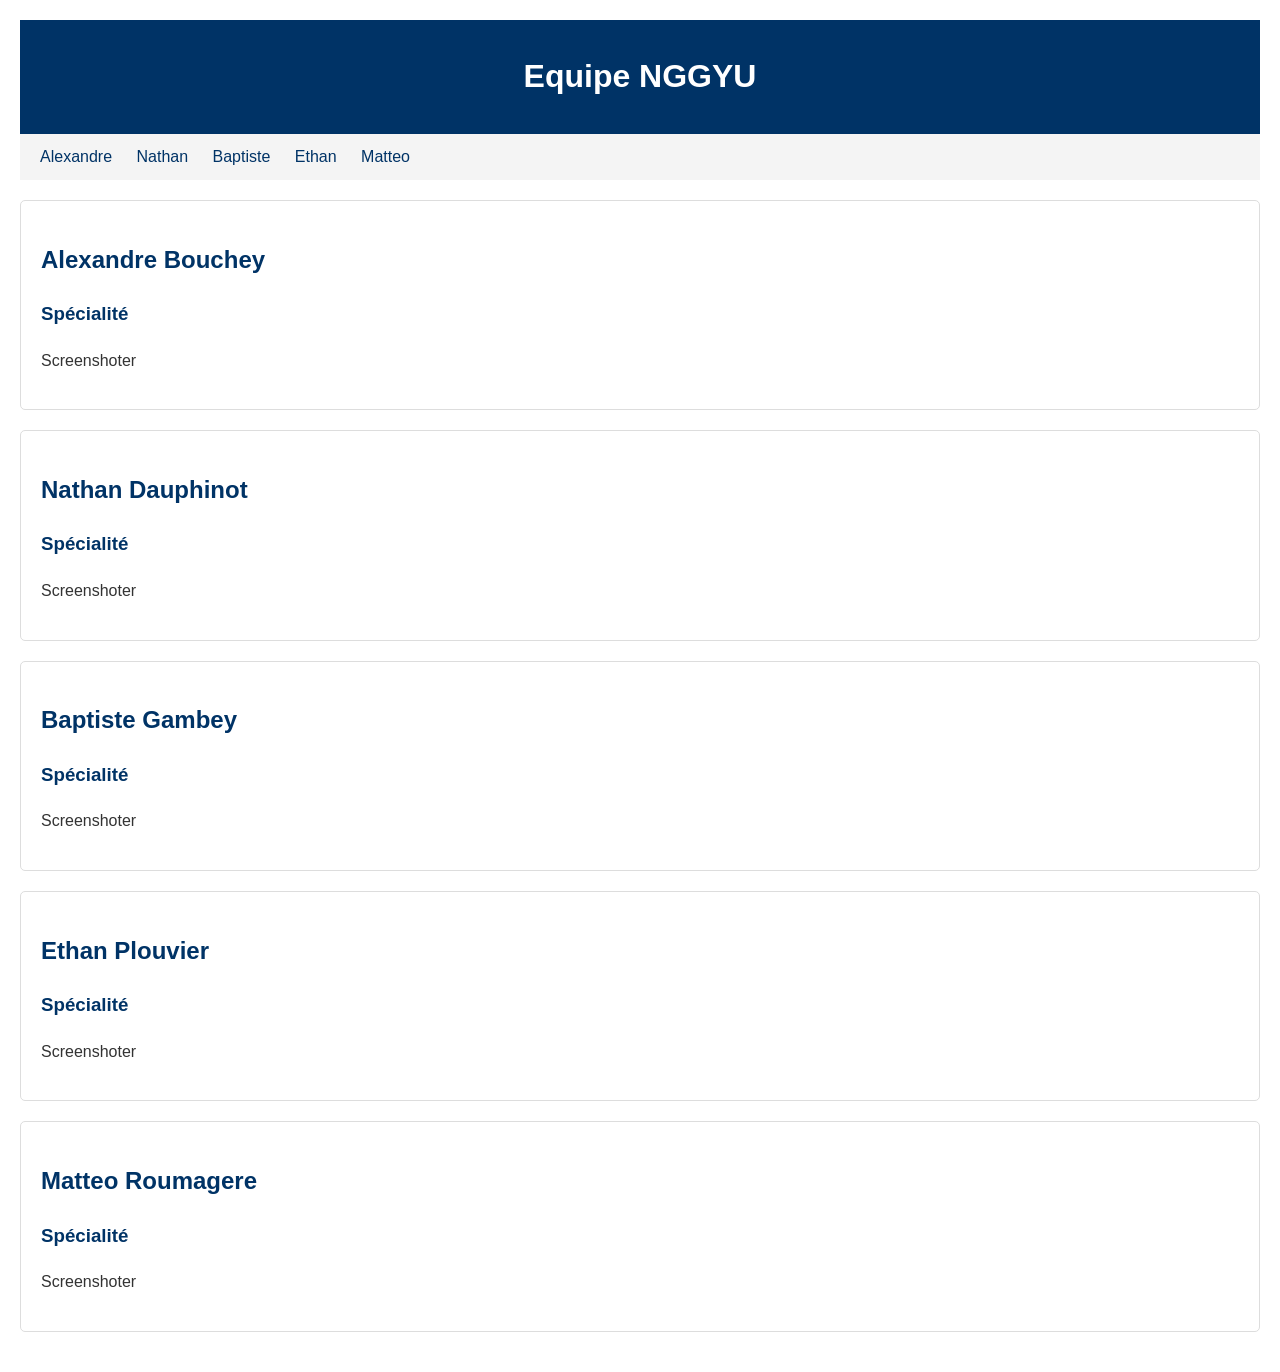
==== index.html @ a7545d49 "Initial commit" ====
<!DOCTYPE html>
<html lang="fr">
<head>
    <meta charset="UTF-8">
    <meta name="viewport" content="width=device-width, initial-scale=1.0">
    <title>Problématiques Résolues - Cybersécurité</title>
    <link rel="stylesheet" href="style.css" />
</head>
<body>
    <header>
        <h1>Equipe NGGYU</h1>
    </header>

    <nav>
        <a href="#0">Alexandre</a>
        <a href="#1">Nathan</a>
        <a href="#2">Baptiste</a>
        <a href="#3">Ethan</a>
        <a href="#4">Matteo</a>
    </nav>

    <main>
        <section id="0">
            <h2>Alexandre Bouchey</h2>

            <h3>Spécialité</h3>
            <p>
                Screenshoter
            </p>
        </section>
        <section id="1">
            <h2>Nathan Dauphinot</h2>

            <h3>Spécialité</h3>
            <p>
                Screenshoter
            </p>
        </section>
        <section id="2">
            <h2>Baptiste Gambey</h2>

            <h3>Spécialité</h3>
            <p>
                Screenshoter
            </p>
        </section>
        <section id="3">
            <h2>Ethan Plouvier</h2>

            <h3>Spécialité</h3>
            <p>
                Screenshoter
            </p>
        </section>
        <section id="4">
            <h2>Matteo Roumagere</h2>

            <h3>Spécialité</h3>
            <p>
                Screenshoter
            </p>
        </section>
    </main>
    
    <!--<footer>
        <p>
            No Copyright; No rights reserved
        </p>
    </footer> -->
</body>
</html>
---- style.css ----
html {
    scroll-behavior: smooth;
}

body {
    font-family: Arial, sans-serif;
    line-height: 1.6;
    margin: 0;
    padding: 20px;
    color: #333;
}

header {
    background-color: #003366;
    color: white;
    padding: 10px 20px;
    text-align: center;
}

nav {
    background-color: #f4f4f4;
    padding: 10px;
    margin-bottom: 20px;
}

nav a {
    margin: 0 10px;
    color: #003366;
    text-decoration: none;
}

section {
    margin: 20px 0;
    padding: 20px;
    border: 1px solid #ddd;
    border-radius: 5px;
}

h1 {
    color: white;
}

h2, h3 {
    color: #003366;
}

code {
    background-color: #f4f4f4;
    padding: 2px 5px;
    border-radius: 3px;
    font-family: monospace;
}

figure {
    margin: 10px 0;
    text-align: center;
}

figcaption {
    font-style: italic;
    margin-top: 5px;
}

a {
    color: #003366;
    text-decoration: none;
}

a:hover {
    text-decoration: underline;
}

ul {
    list-style: none;
    padding: 0;
}
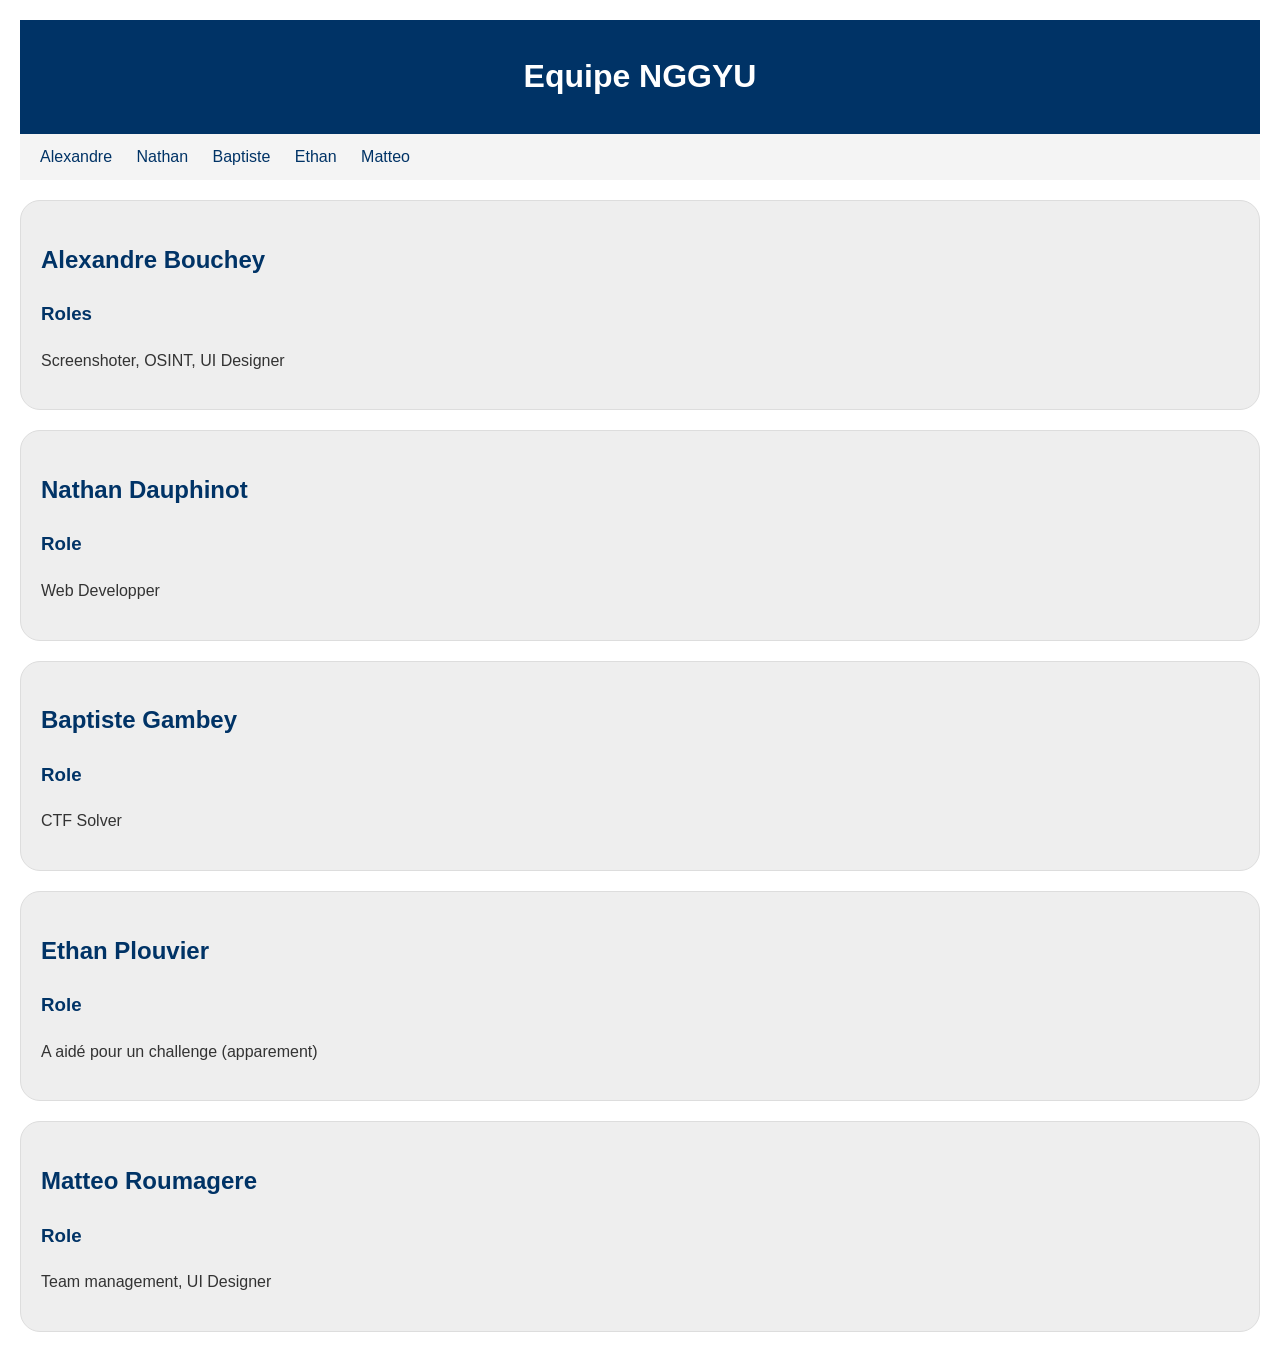
==== commit 7305a007: "Added roles & created members templates" ====
--- a/index.html
+++ b/index.html
@@ -19,45 +19,45 @@
         <a href="#4">Matteo</a>
     </nav>
 
-    <main>
+    <main id="homepage">
         <section id="0">
-            <h2>Alexandre Bouchey</h2>
+            <h2><a href="/alexandre-bouchey.html">Alexandre Bouchey</a></h2>
 
-            <h3>Spécialité</h3>
+            <h3>Roles</h3>
             <p>
-                Screenshoter
+                Screenshoter, OSINT, UI Designer
             </p>
         </section>
         <section id="1">
-            <h2>Nathan Dauphinot</h2>
+            <h2><a href="/nathan-dauphinot.html">Nathan Dauphinot</a></h2>
 
-            <h3>Spécialité</h3>
+            <h3>Role</h3>
             <p>
-                Screenshoter
+                Web Developper
             </p>
         </section>
         <section id="2">
-            <h2>Baptiste Gambey</h2>
+            <h2><a href="/baptiste-gambey.html">Baptiste Gambey</a></h2>
 
-            <h3>Spécialité</h3>
+            <h3>Role</h3>
             <p>
-                Screenshoter
+                CTF Solver
             </p>
         </section>
         <section id="3">
-            <h2>Ethan Plouvier</h2>
+            <h2><a href="/ethan-plouvier.html">Ethan Plouvier</a></h2>
 
-            <h3>Spécialité</h3>
+            <h3>Role</h3>
             <p>
-                Screenshoter
+                A aidé pour un challenge (apparement)
             </p>
         </section>
         <section id="4">
-            <h2>Matteo Roumagere</h2>
+            <h2><a href="/matteo-roumagere.html">Matteo Roumagere</a></h2>
 
-            <h3>Spécialité</h3>
+            <h3>Role</h3>
             <p>
-                Screenshoter
+                Team management, UI Designer
             </p>
         </section>
     </main>
--- a/style.css
+++ b/style.css
@@ -15,12 +15,12 @@
     color: white;
     padding: 10px 20px;
     text-align: center;
+
 }
 
 nav {
     background-color: #f4f4f4;
     padding: 10px;
-    margin-bottom: 20px;
 }
 
 nav a {
@@ -33,7 +33,8 @@
     margin: 20px 0;
     padding: 20px;
     border: 1px solid #ddd;
-    border-radius: 5px;
+    border-radius: 20px;
+    background-color: #eeeeee;
 }
 
 h1 {
@@ -74,3 +75,8 @@
     list-style: none;
     padding: 0;
 }
+
+img {
+    max-width: 100%;
+}
+
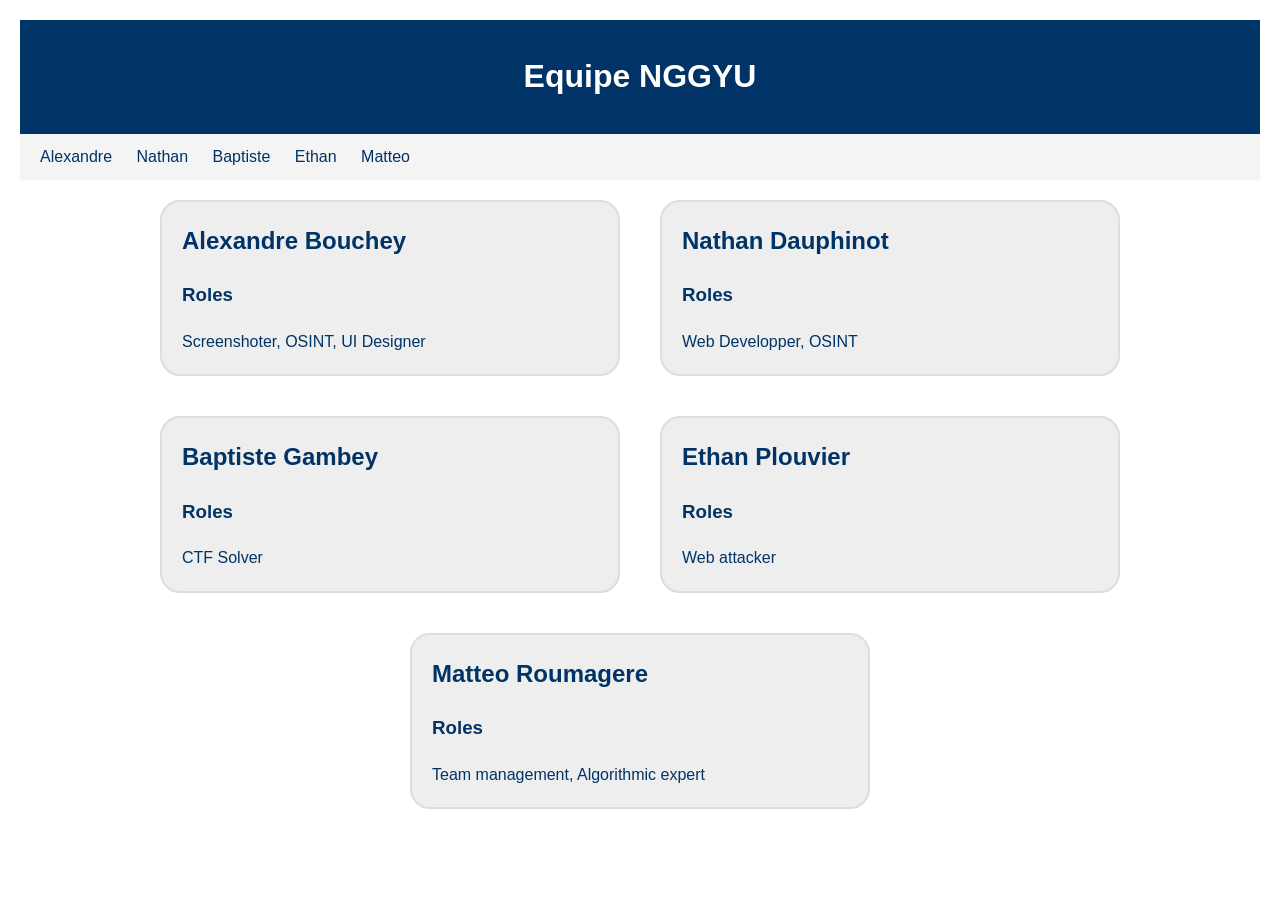
==== commit 0e47ccb5: "started to fill in informations & adjusted the look" ====
--- a/index.html
+++ b/index.html
@@ -3,7 +3,7 @@
 <head>
     <meta charset="UTF-8">
     <meta name="viewport" content="width=device-width, initial-scale=1.0">
-    <title>Problématiques Résolues - Cybersécurité</title>
+    <title>NGGYU - Accueil</title>
     <link rel="stylesheet" href="style.css" />
 </head>
 <body>
@@ -12,54 +12,64 @@
     </header>
 
     <nav>
-        <a href="#0">Alexandre</a>
-        <a href="#1">Nathan</a>
-        <a href="#2">Baptiste</a>
-        <a href="#3">Ethan</a>
-        <a href="#4">Matteo</a>
+        <a href="/alexandre-bouchey.html">Alexandre</a>
+        <a href="/nathan-dauphinot.html">Nathan</a>
+        <a href="/baptiste-gambey.html">Baptiste</a>
+        <a href="/ethan-plouvier.html">Ethan</a>
+        <a href="/matteo-roumagere.html">Matteo</a>
     </nav>
 
     <main id="homepage">
-        <section id="0">
-            <h2><a href="/alexandre-bouchey.html">Alexandre Bouchey</a></h2>
+        <a id="0" href="/alexandre-bouchey.html">
+            <section>
+                <h2>Alexandre Bouchey</h2>
 
-            <h3>Roles</h3>
-            <p>
-                Screenshoter, OSINT, UI Designer
-            </p>
-        </section>
-        <section id="1">
-            <h2><a href="/nathan-dauphinot.html">Nathan Dauphinot</a></h2>
+                <h3>Roles</h3>
+                <p>
+                    Screenshoter, OSINT, UI Designer
+                </p>
+            </section>
+        </a>
+        <a id="1" href="/nathan-dauphinot.html">
+            <section>
+                <h2>Nathan Dauphinot</h2>
 
-            <h3>Role</h3>
-            <p>
-                Web Developper
-            </p>
-        </section>
-        <section id="2">
-            <h2><a href="/baptiste-gambey.html">Baptiste Gambey</a></h2>
+                <h3>Roles</h3>
+                <p>
+                    Web Developper, OSINT
+                </p>
+            </section>
+        </a>
+        <a id="2" href="/baptiste-gambey.html">
+            <section>
+                <h2>Baptiste Gambey</h2>
 
-            <h3>Role</h3>
-            <p>
-                CTF Solver
-            </p>
-        </section>
-        <section id="3">
-            <h2><a href="/ethan-plouvier.html">Ethan Plouvier</a></h2>
+                <h3>Roles</h3>
+                <p>
+                    CTF Solver
+                </p>
+            </section>
+        </a>
+        <a id="3" href="/ethan-plouvier.html">
+            <section>
+                <h2>Ethan Plouvier</h2>
 
-            <h3>Role</h3>
-            <p>
-                A aidé pour un challenge (apparement)
-            </p>
-        </section>
-        <section id="4">
-            <h2><a href="/matteo-roumagere.html">Matteo Roumagere</a></h2>
+                <h3>Roles</h3>
+                <p>
+                    Web attacker
+                </p>
+            </section>
+        </a>
+        <a id="4" href="/matteo-roumagere.html">
+            <section>
+                <h2>Matteo Roumagere</h2>
 
-            <h3>Role</h3>
-            <p>
-                Team management, UI Designer
-            </p>
-        </section>
+                <h3>Roles</h3>
+                <p>
+                    Team management, Algorithmic expert
+                </p>
+            </section>
+        </a>
     </main>
     
     <!--<footer>
--- a/style.css
+++ b/style.css
@@ -15,7 +15,10 @@
     color: white;
     padding: 10px 20px;
     text-align: center;
+}
 
+footer {
+    text-align: center;
 }
 
 nav {
@@ -29,12 +32,24 @@
     text-decoration: none;
 }
 
+nav a.important-link {
+    font-weight: bold;
+}
+
 section {
     margin: 20px 0;
     padding: 20px;
-    border: 1px solid #ddd;
+    border: 2px solid #ddd;
     border-radius: 20px;
     background-color: #eeeeee;
+}
+
+section > *:first-child {
+    margin-top: 0;
+}
+
+section > *:last-child {
+    margin-bottom: 0;
 }
 
 h1 {
@@ -71,12 +86,37 @@
     text-decoration: underline;
 }
 
-ul {
-    list-style: none;
-    padding: 0;
-}
-
 img {
     max-width: 100%;
 }
 
+q {
+    font-style: italic;
+}
+
+/* Homepage specific style */
+#homepage section {
+    margin: 20px;
+    transition: all .2s ease;
+}
+
+#homepage section:hover {
+    border-color: #003366;
+    cursor: pointer;
+}
+
+#homepage > a {
+    text-decoration: none !important;
+}
+
+#homepage {
+    width: 100%;
+    display: flex;
+    flex-wrap: wrap;
+    justify-content: center;
+}
+
+#homepage > * {
+    width: min(500px, 100%);
+}
+
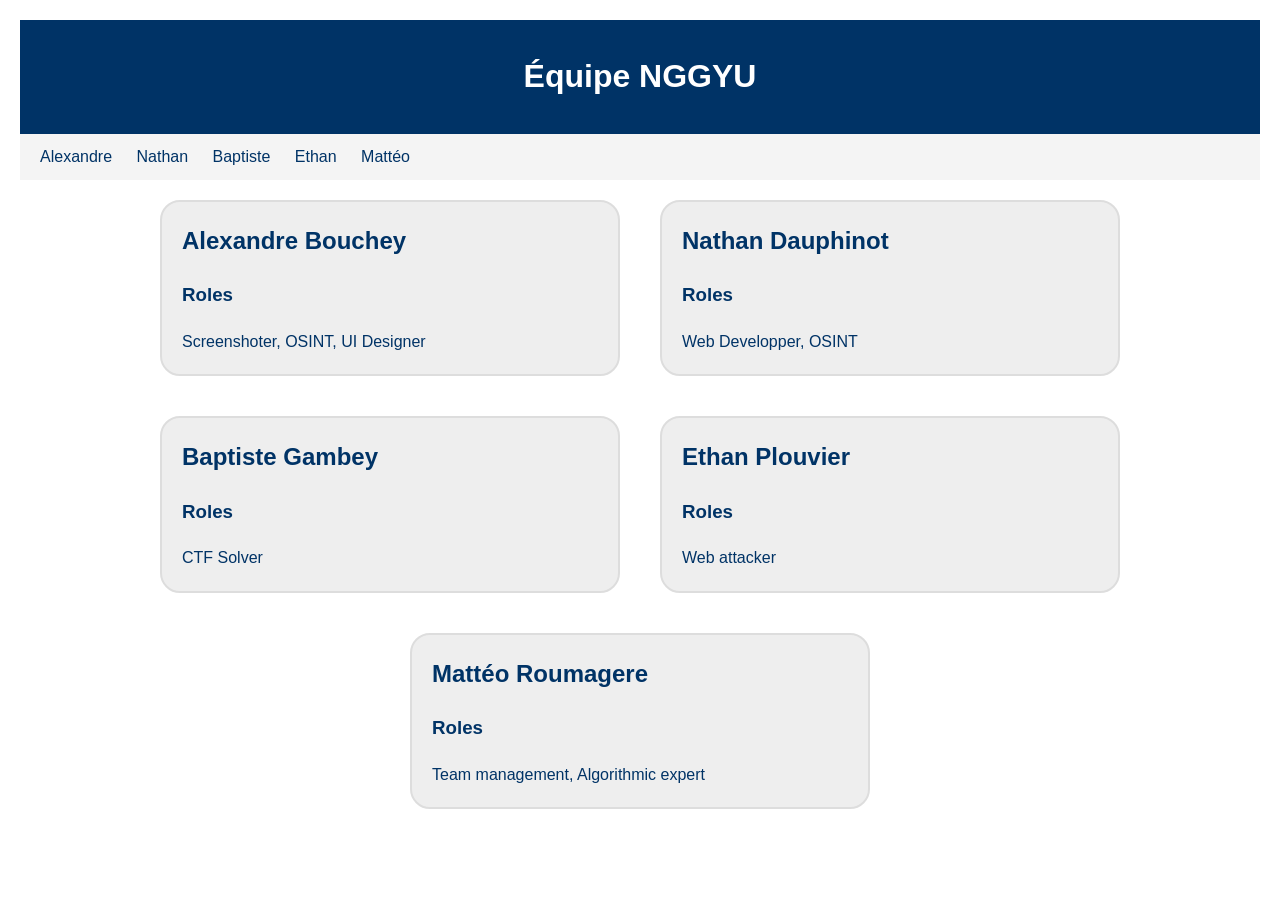
==== commit 93ffe4a7: "completed matteo's page & fixed lots of typos" ====
--- a/index.html
+++ b/index.html
@@ -8,7 +8,7 @@
 </head>
 <body>
     <header>
-        <h1>Equipe NGGYU</h1>
+        <h1>Équipe NGGYU</h1>
     </header>
 
     <nav>
@@ -16,7 +16,7 @@
         <a href="/nathan-dauphinot.html">Nathan</a>
         <a href="/baptiste-gambey.html">Baptiste</a>
         <a href="/ethan-plouvier.html">Ethan</a>
-        <a href="/matteo-roumagere.html">Matteo</a>
+        <a href="/matteo-roumagere.html">Mattéo</a>
     </nav>
 
     <main id="homepage">
@@ -62,7 +62,7 @@
         </a>
         <a id="4" href="/matteo-roumagere.html">
             <section>
-                <h2>Matteo Roumagere</h2>
+                <h2>Mattéo Roumagere</h2>
 
                 <h3>Roles</h3>
                 <p>
@@ -71,12 +71,6 @@
             </section>
         </a>
     </main>
-    
-    <!--<footer>
-        <p>
-            No Copyright; No rights reserved
-        </p>
-    </footer> -->
 </body>
 </html>
 
